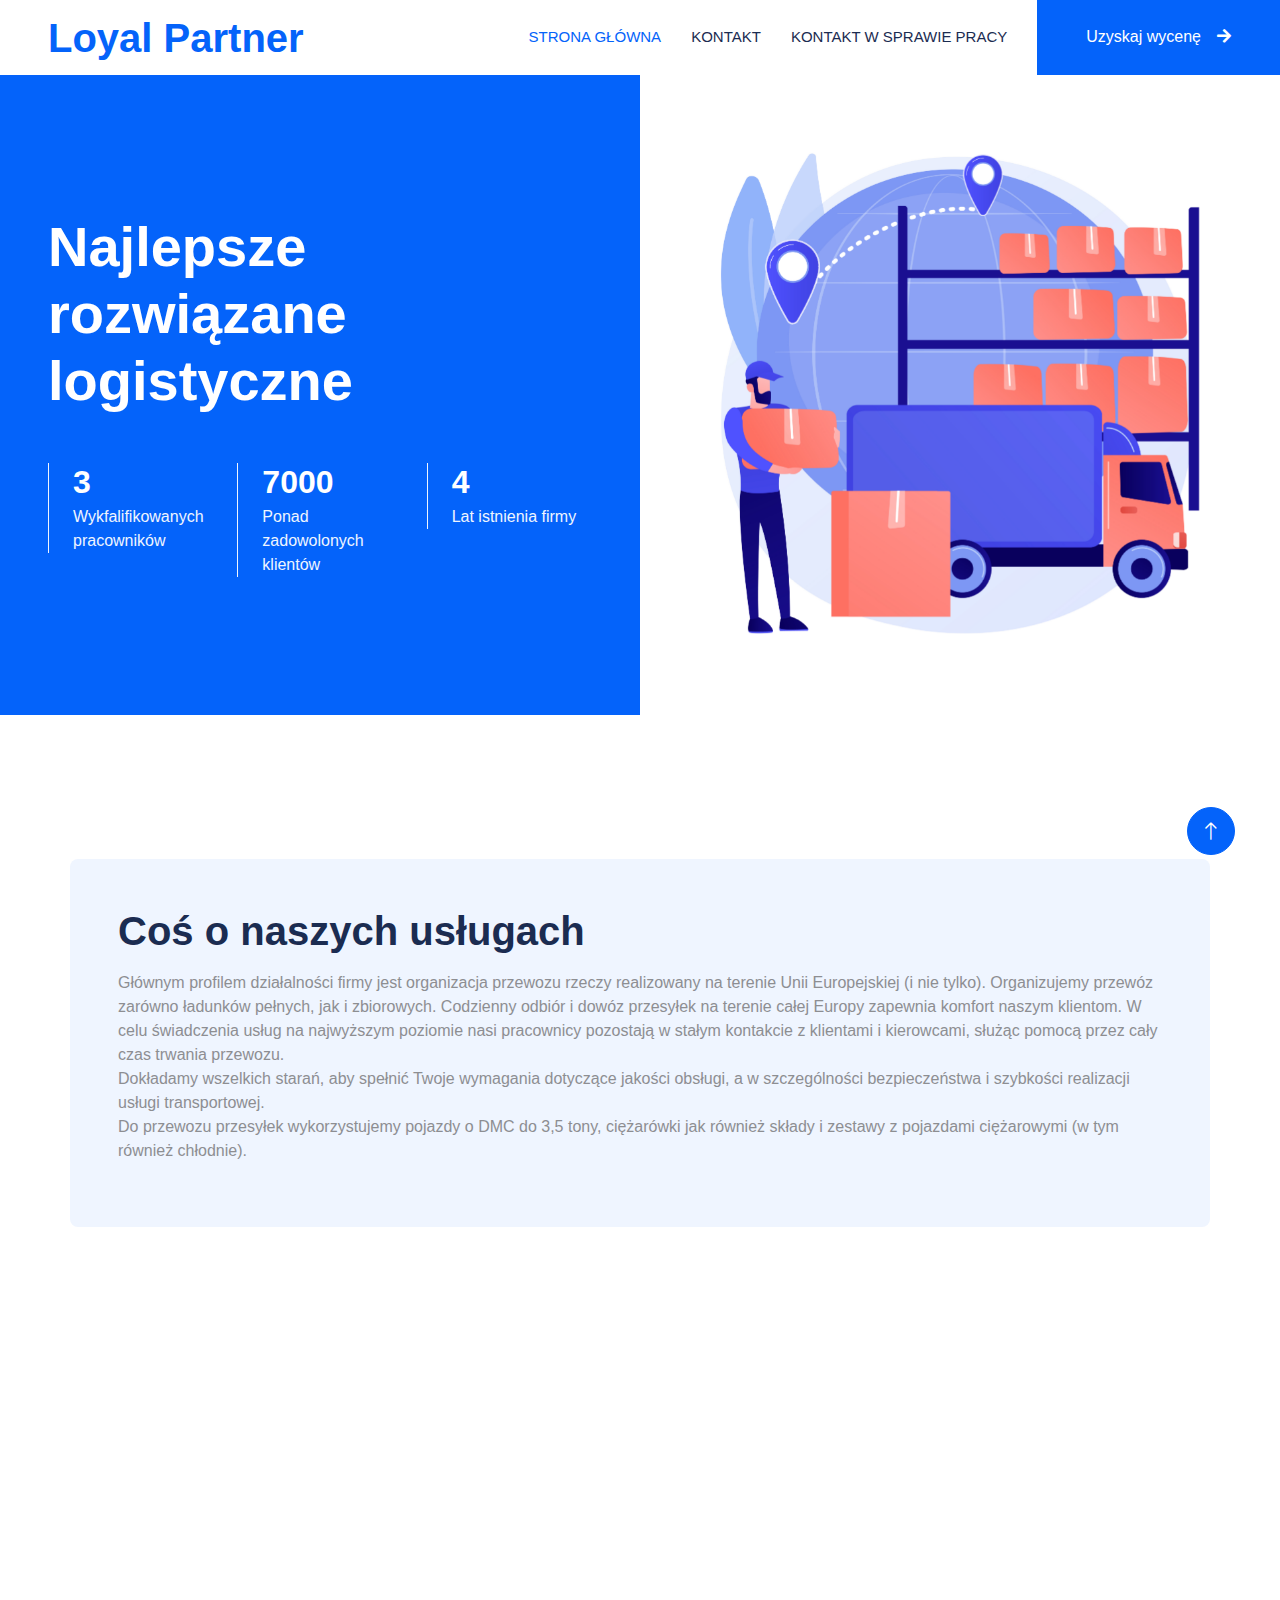
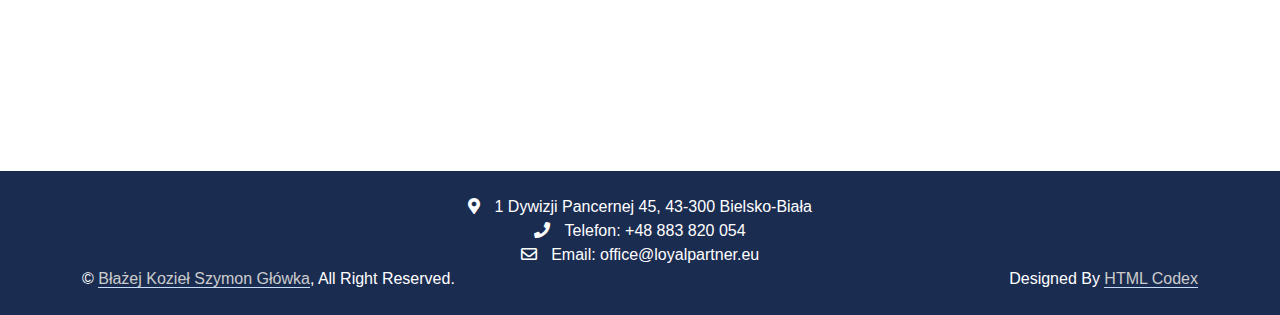
==== index.html @ e3529525 "Nowe Repo" ====
<!DOCTYPE html>
<html lang="en">

<head>
    <meta charset="utf-8">
    <title>Loyal Partner</title>
    <meta content="width=device-width, initial-scale=1.0" name="viewport">
    <meta content="" name="keywords">
    <meta content="" name="description">

    <!-- Icon Font Stylesheet -->
    <link href="https://cdnjs.cloudflare.com/ajax/libs/font-awesome/5.10.0/css/all.min.css" rel="stylesheet">
    <link href="https://cdn.jsdelivr.net/npm/bootstrap-icons@1.4.1/font/bootstrap-icons.css" rel="stylesheet">

    <!-- Libraries Stylesheet -->
    <link href="lib/animate/animate.min.css" rel="stylesheet">
    <link href="lib/owlcarousel/assets/owl.carousel.min.css" rel="stylesheet">
    <link href="lib/tempusdominus/css/tempusdominus-bootstrap-4.min.css" rel="stylesheet" />


    <link href="css/bootstrap.min.css" rel="stylesheet">

<link rel="stylesheet" href="https://cdnjs.cloudflare.com/ajax/libs/font-awesome/5.15.3/css/all.min.css" integrity="sha512-bcRfEwuYyQIi7vT3OXMTj6VR+kVxRaXb6IUIngs3lU0pG+zB5Re0p2HxN0K/AziWxSKX6LSb7q0RdItgH0R9zA==" crossorigin="anonymous" referrerpolicy="no-referrer" />

    <link href="css/style.css" rel="stylesheet">
</head>

<body>

    <nav class="navbar navbar-expand-lg bg-white navbar-light sticky-top p-0 wow fadeIn" data-wow-delay="0.1s">
        <a href="index.html" class="navbar-brand d-flex align-items-center px-4 px-lg-5">
            <h1 class="m-0 text-primary">Loyal Partner</h1>
        </a>
        <button type="button" class="navbar-toggler me-4" data-bs-toggle="collapse" data-bs-target="#navbarCollapse">
            <span class="navbar-toggler-icon"></span>
        </button>
        <div class="collapse navbar-collapse" id="navbarCollapse">
            <div class="navbar-nav ms-auto p-4 p-lg-0">
                <a href="index.html" class="nav-item nav-link active">Strona Główna</a>
                <div class="nav-item dropdown">
                </div>
                <a href="" class="nav-item nav-link">Kontakt</a>
				<a href="" class="nav-item nav-link">Kontakt w sprawie pracy</a>
            </div>
            <a href="" class="btn btn-primary rounded-0 py-4 px-lg-5 d-none d-lg-block">Uzyskaj wycenę<i class="fa fa-arrow-right ms-3"></i></a>
        </div>
    </nav>
	

    <div class="container-fluid header bg-primary p-0 mb-5"> 
        <div class="row g-0 align-items-center flex-column-reverse flex-lg-row">
            <div class="col-lg-6 p-5 wow fadeIn" data-wow-delay="0.1s">
                <h1 class="display-4 text-white mb-5">Najlepsze rozwiązane logistyczne</h1>
                <div class="row g-4">
                    <div class="col-sm-4">
                        <div class="border-start border-light ps-4">
                            <h2 class="text-white mb-1" data-toggle="counter-up">8</h2>
                            <p class="text-light mb-0">Wykfalifikowanych pracowników</p>
                        </div>
                    </div>
                    <div class="col-sm-4">
                        <div class="border-start border-light ps-4">
                            <h2 class="text-white mb-1" data-toggle="counter-up">20000</h2>
                            <p class="text-light mb-0">Ponad zadowolonych klientów</p>
                        </div>
                    </div>
                    <div class="col-sm-4">
                        <div class="border-start border-light ps-4">
                            <h2 class="text-white mb-1" data-toggle="counter-up">11</h2>
                            <p class="text-light mb-0">Lat istnienia firmy</p>
                        </div>
                    </div>
                </div>
            </div>
            <div class="col-lg-6 wow fadeIn" data-wow-delay="0.5s">
                <div class="owl-carousel header-carousel">
                    <div class="owl-carousel-item position-relative">
                        <img class="img-fluid" src="img\zdjecie1.jpg">
                        <div class="owl-carousel-text">
                        </div>
                    </div>
                </div>
            </div>
        </div>
    </div>

    <div class="container-xxl py-5">
        <div class="container">
            <div class="text-center mx-auto mb-5 wow fadeInUp" data-wow-delay="0.1s" style="max-width: 600px;">
                
            </div>
            <div class="row g-4">
                
                    <div class="service-item bg-light rounded h-100 p-5">
                        <h1 class="mb-3">Coś o naszych usługach</h1>
                        <p >Głównym profilem działalności firmy jest organizacja przewozu rzeczy realizowany na terenie Unii Europejskiej (i nie tylko). Organizujemy przewóz zarówno ładunków pełnych, jak i zbiorowych. Codzienny odbiór i dowóz przesyłek na terenie całej Europy zapewnia komfort naszym klientom. W celu świadczenia usług na najwyższym poziomie nasi pracownicy pozostają w stałym kontakcie z klientami i kierowcami, służąc pomocą przez cały czas trwania przewozu.<br>
Dokładamy wszelkich starań, aby spełnić Twoje wymagania dotyczące jakości obsługi, a w szczególności bezpieczeństwa i szybkości realizacji usługi transportowej.<br>
Do przewozu przesyłek wykorzystujemy pojazdy o DMC do 3,5 tony, ciężarówki jak również składy i zestawy z pojazdami ciężarowymi (w tym również chłodnie).</p>
                    </div>
                
            </div>
        </div>
    </div>

    <div class="container-xxl py-5">
        <div class="container">
            <div class="row g-5">
                <div class="col-lg-6 wow fadeIn" data-wow-delay="0.1s">
                    <div class="d-flex flex-column">
                        <img class="img-fluid rounded w-75 align-self-end" src="img/zdjecie2.jpg" alt="">
                        <img class="img-fluid rounded w-50 bg-white pt-3 pe-3" src="img/kurier1.jpg" alt="" style="margin-top: -10%;">
                    </div>
                </div>
                <div class="col-lg-6 wow fadeIn" data-wow-delay="0.5s">
                    <h1 class="mb-4">Dlaczego powinieneś wybrać nas</h1>
                    <p>Firma "Loyal Partner" to zespół osób z pasją. Z pasją do świadczenia usług transportowych i spedycyjnych. Zdecydowana większość zespołu to osoby z wieloletnim doświadczeniem w organizowaniu transportu rzeczy po terenie Europy.</p>
                    <p class="mb-4">Misją naszego zespołu jest podniesienie jakości świadczonych usług spedycyjnych i transportowych dla klientów. Każda z osób z Loyal Partner może poszczycić się wieloma sukcesami w realizacji transportu rzeczy na terenie Polski, choć głównie na terenie Unii Europejskiej i całej Europy. Jesteśmy firmą, która dzięki szerokim kontaktom na rynku transportowym nie pozostawia żadnego klienta bez zrealizowanej usługi transportowej..</p>
                </div>
            </div>
        </div>
    </div>





<footer class="custom-footer bg-dark py-4">
    <div class="contact-info">
        <p><i class="fas fa-map-marker-alt"></i> 1 Dywizji Pancernej 45, 43-300 Bielsko-Biała</p>
        <p><i class="fas fa-phone"></i> Telefon: +48 883 820 054</p>
        <p><i class="far fa-envelope"></i> Email: <a href="mailto:przyklad@email.com">office@loyalpartner.eu</a></p>
    </div>
    <div class="container">
        <div class="copyright">
            <div class="row">
                <div class="col-md-6 text-center text-md-start mb-3 mb-md-0">
                    &copy; <a class="border-bottom">Błażej Kozieł Szymon Główka</a>, All Right Reserved.
                </div>
                <div class="col-md-6 text-center text-md-end">
                    Designed By <a class="border-bottom" href="https://htmlcodex.com">HTML Codex</a>
                </div>
            </div>
        </div>
    </div>
</footer>


    <!-- Back to Top -->
    <a href="#" class="btn btn-lg btn-primary btn-lg-square rounded-circle back-to-top"><i class="bi bi-arrow-up"></i></a>


    <!-- JavaScript Libraries -->
    <script src="https://code.jquery.com/jquery-3.4.1.min.js"></script>
    <script src="https://cdn.jsdelivr.net/npm/bootstrap@5.0.0/dist/js/bootstrap.bundle.min.js"></script>
    <script src="lib/wow/wow.min.js"></script>
    <script src="lib/easing/easing.min.js"></script>
    <script src="lib/waypoints/waypoints.min.js"></script>
    <script src="lib/counterup/counterup.min.js"></script>
    <script src="lib/owlcarousel/owl.carousel.min.js"></script>
    <script src="lib/tempusdominus/js/moment.min.js"></script>
    <script src="lib/tempusdominus/js/moment-timezone.min.js"></script>
    <script src="lib/tempusdominus/js/tempusdominus-bootstrap-4.min.js"></script>

    <!-- Template Javascript -->
    <script src="js/main.js"></script>
</body>

</html>
---- css/style.css ----
/********** Template CSS **********/
:root {
    --primary: #0463FA;
    --light: #EFF5FF;
    --dark: #1B2C51;
}

.fw-medium {
    font-weight: 500 !important;
}

.fw-bold {
    font-weight: 700 !important;
}

.fw-black {
    font-weight: 900 !important;
}

.back-to-top {
    position: fixed;
    display: none;
    right: 45px;
    bottom: 45px;
    z-index: 99;
}


/*** Spinner ***/
#spinner {
    opacity: 0;
    visibility: hidden;
    transition: opacity .5s ease-out, visibility 0s linear .5s;
    z-index: 99999;
}

#spinner.show {
    transition: opacity .5s ease-out, visibility 0s linear 0s;
    visibility: visible;
    opacity: 1;
}


/*** Button ***/
.btn {
    font-weight: 500;
    transition: .5s;
}

.btn.btn-primary,
.btn.btn-secondary {
    color: #FFFFFF;
}

.btn-square {
    width: 38px;
    height: 38px;
}

.btn-sm-square {
    width: 32px;
    height: 32px;
}

.btn-lg-square {
    width: 48px;
    height: 48px;
}

.btn-square,
.btn-sm-square,
.btn-lg-square {
    padding: 0;
    display: flex;
    align-items: center;
    justify-content: center;
    font-weight: normal;
}

.navbar .dropdown-toggle::after {
    border: none;
    content: "\f107";
    font-family: "Font Awesome 5 Free";
    font-weight: 900;
    vertical-align: middle;
    margin-left: 8px;
}

.navbar .navbar-nav .nav-link {
    margin-right: 30px;
    padding: 25px 0;
    color: #FFFFFF;
    font-size: 15px;
    font-weight: 500;
    text-transform: uppercase;
    outline: none;
}

.navbar .navbar-nav .nav-link:hover,
.navbar .navbar-nav .nav-link.active {
    color: var(--primary);
}

@media (max-width: 991.98px) {
    .navbar .navbar-nav .nav-link  {
        margin-right: 0;
        padding: 10px 0;
    }

    .navbar .navbar-nav {
        border-top: 1px solid #EEEEEE;
    }
}

.navbar .navbar-brand,
.navbar a.btn {
    height: 75px;
}

.navbar .navbar-nav .nav-link {
    color: var(--dark);
    font-weight: 500;
}

.navbar.sticky-top {
    top: -100px;
    transition: .5s;
}

@media (min-width: 992px) {
    .navbar .nav-item .dropdown-menu {
        display: block;
        border: none;
        margin-top: 0;
        top: 150%;
        opacity: 0;
        visibility: hidden;
        transition: .5s;
    }

    .navbar .nav-item:hover .dropdown-menu {
        top: 100%;
        visibility: visible;
        transition: .5s;
        opacity: 1;
    }
}

.header-carousel .owl-carousel-text {
    position: absolute;
    width: 100%;
    height: 100%;
    padding: 3rem;
    top: 0;
    left: 0;
    display: flex;
    align-items: center;
    justify-content: center;
    text-shadow: 0 0 30px rgba(0, 0, 0, .1);
}

.header-carousel .owl-nav {
    position: absolute;
    width: 20px;
    height: 45px;
    bottom: 30px;
    left: 50%;
    transform: translateX(-50%);
    display: flex;
    justify-content: space-between;
}

.header-carousel .owl-nav .owl-prev,
.header-carousel .owl-nav .owl-next {
    width: 45px;
    height: 45px;
    display: flex;
    align-items: center;
    justify-content: center;
    color: #FFFFF;
    background: transparent;
    border: 1px solid #FFFFFF;
    border-radius: 45px;
    font-size: 22px;
    transition: .5s;
}

.header-carousel .owl-nav .owl-prev:hover,
.header-carousel .owl-nav .owl-next:hover {
    background: var(--primary);
    border-color: var(--primary);
}

.header-carousel .owl-dots {
    position: absolute;
    height: 45px;
    bottom: 30px;
    left: 50%;
    transform: translateX(-50%);
    display: flex;
    align-items: center;
    justify-content: center;
}

.header-carousel .owl-dot {
    position: relative;
    display: inline-block;
    margin: 0 5px;
    width: 15px;
    height: 15px;
    background: transparent;
    border: 1px solid #FFFFFF;
    border-radius: 15px;
    transition: .5s;
}

.header-carousel .owl-dot::after {
    position: absolute;
    content: "";
    width: 5px;
    height: 5px;
    top: 4px;
    left: 4px;
    background: #FFFFFF;
    border-radius: 5px;
}

.header-carousel .owl-dot.active {
    background: var(--primary);
    border-color: var(--primary);
}

.page-header {
    background: url(../img/header-page.jpg) top center no-repeat;
    background-size: cover;
    text-shadow: 0 0 30px rgba(0, 0, 0, .1);
}

.breadcrumb-item + .breadcrumb-item::before {
    color: var(--light);
}



.bootstrap-datetimepicker-widget.bottom {
    top: auto !important;
}

.bootstrap-datetimepicker-widget .table * {
    border-bottom-width: 0px;
}

.bootstrap-datetimepicker-widget .table th {
    font-weight: 500;
}

.bootstrap-datetimepicker-widget.dropdown-menu {
    padding: 10px;
    border-radius: 2px;
}

.bootstrap-datetimepicker-widget table td.active,
.bootstrap-datetimepicker-widget table td.active:hover {
    background: var(--primary);
}

.bootstrap-datetimepicker-widget table td.today::before {
    border-bottom-color: var(--primary);
}

.button:hover {
  transform: scale(1.1);
}

.custom-footer {
    background-color: #CCCCCC;; 
    color: #ffffff; 
    padding: 20px;
	text-align: center;
}

.custom-footer p {
    margin: 0; 
}

.custom-footer p i {
    margin-right: 10px; 
}

.custom-footer a {
    color: #ffffff;
    text-decoration: none; 
}

.custom-footer a:hover {
    color: #CCCCCC;
}

.custom-footer .copyright a {
    color: #CCCCCC; 
}

.custom-footer .copyright a:hover {
    color: #ffffff; 
}
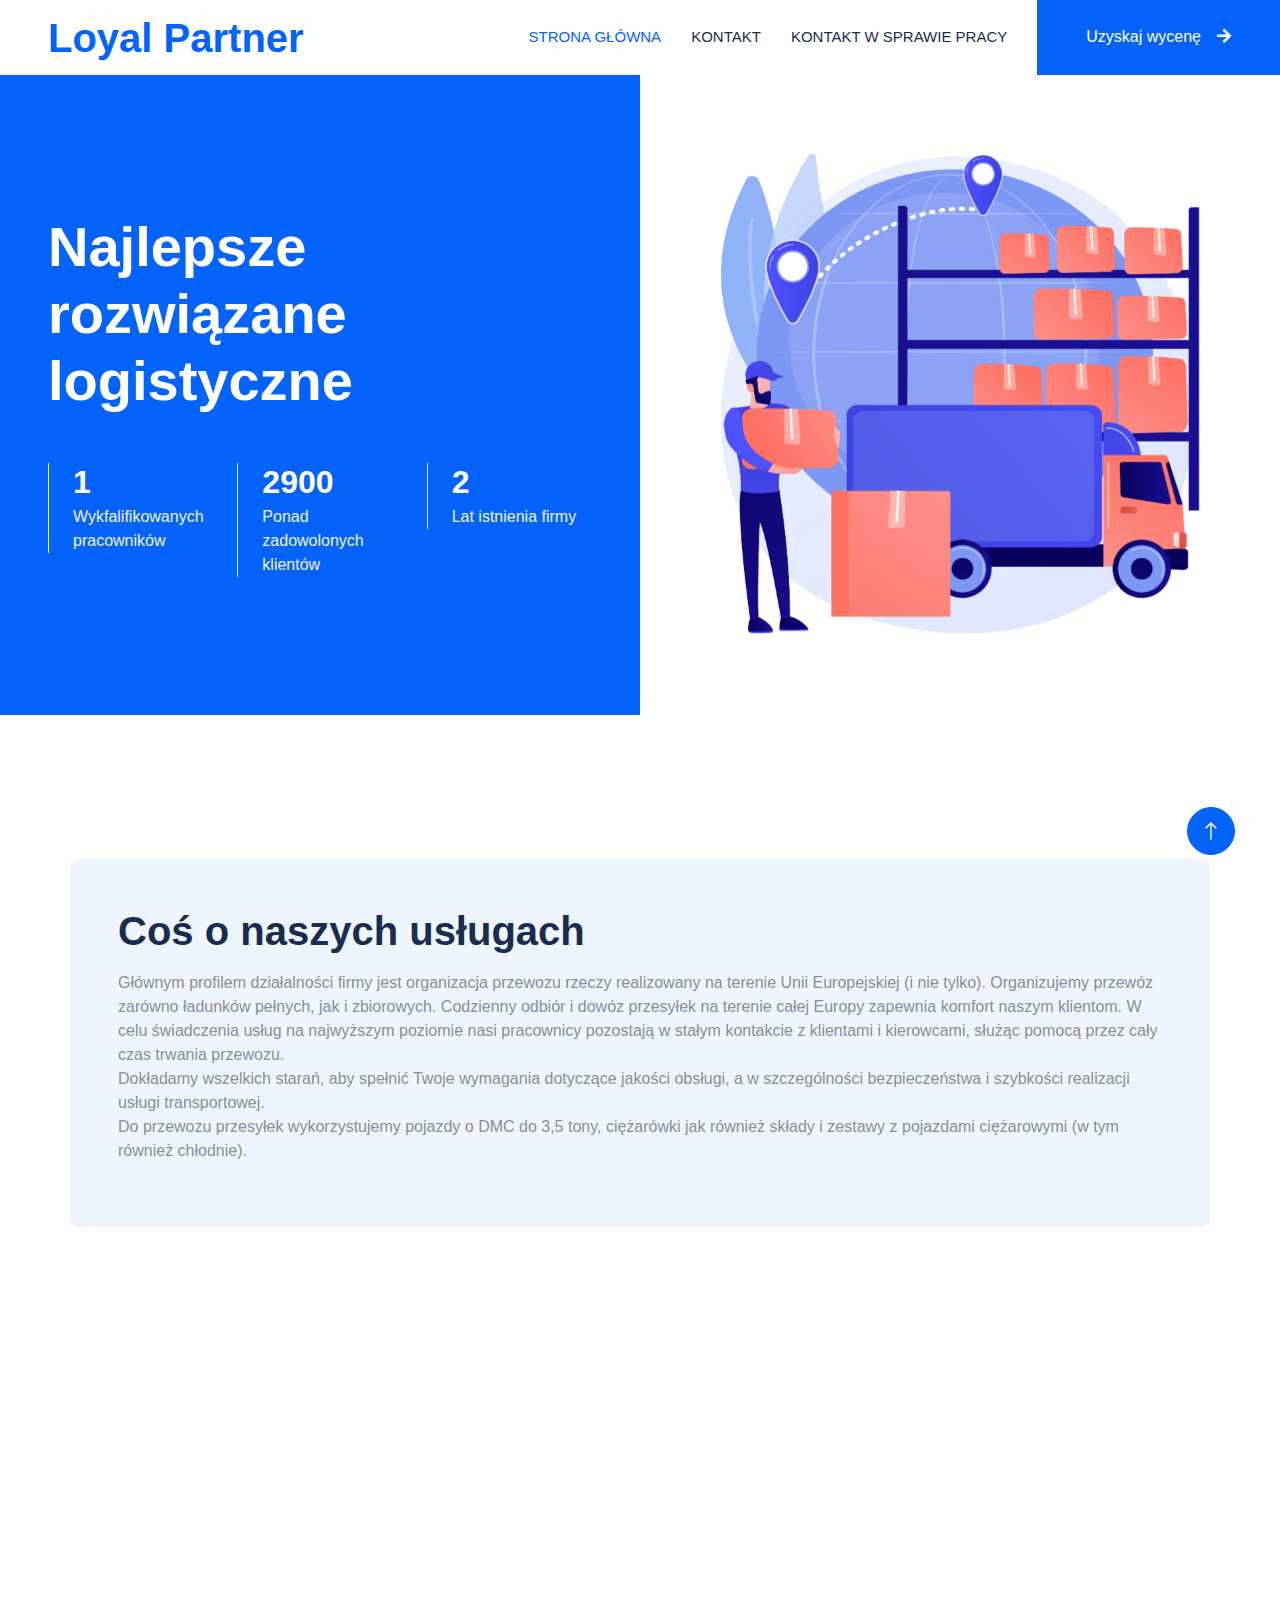
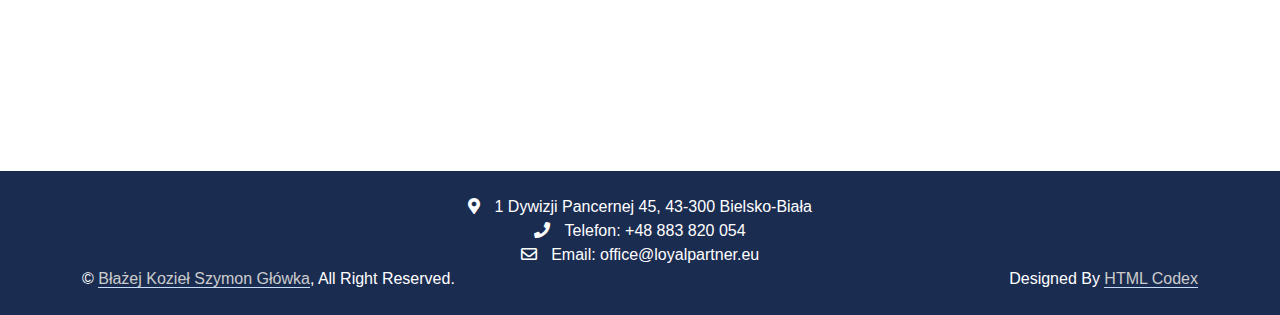
==== commit 65a3848f: "Zmieniono contact" ====
--- a/index.html
+++ b/index.html
@@ -39,7 +39,7 @@
                 <a href="index.html" class="nav-item nav-link active">Strona Główna</a>
                 <div class="nav-item dropdown">
                 </div>
-                <a href="" class="nav-item nav-link">Kontakt</a>
+                <a href="contact.html" class="nav-item nav-link">Kontakt</a>
 				<a href="" class="nav-item nav-link">Kontakt w sprawie pracy</a>
             </div>
             <a href="" class="btn btn-primary rounded-0 py-4 px-lg-5 d-none d-lg-block">Uzyskaj wycenę<i class="fa fa-arrow-right ms-3"></i></a>
@@ -165,4 +165,4 @@
     <script src="js/main.js"></script>
 </body>
 
-</html>+</html>
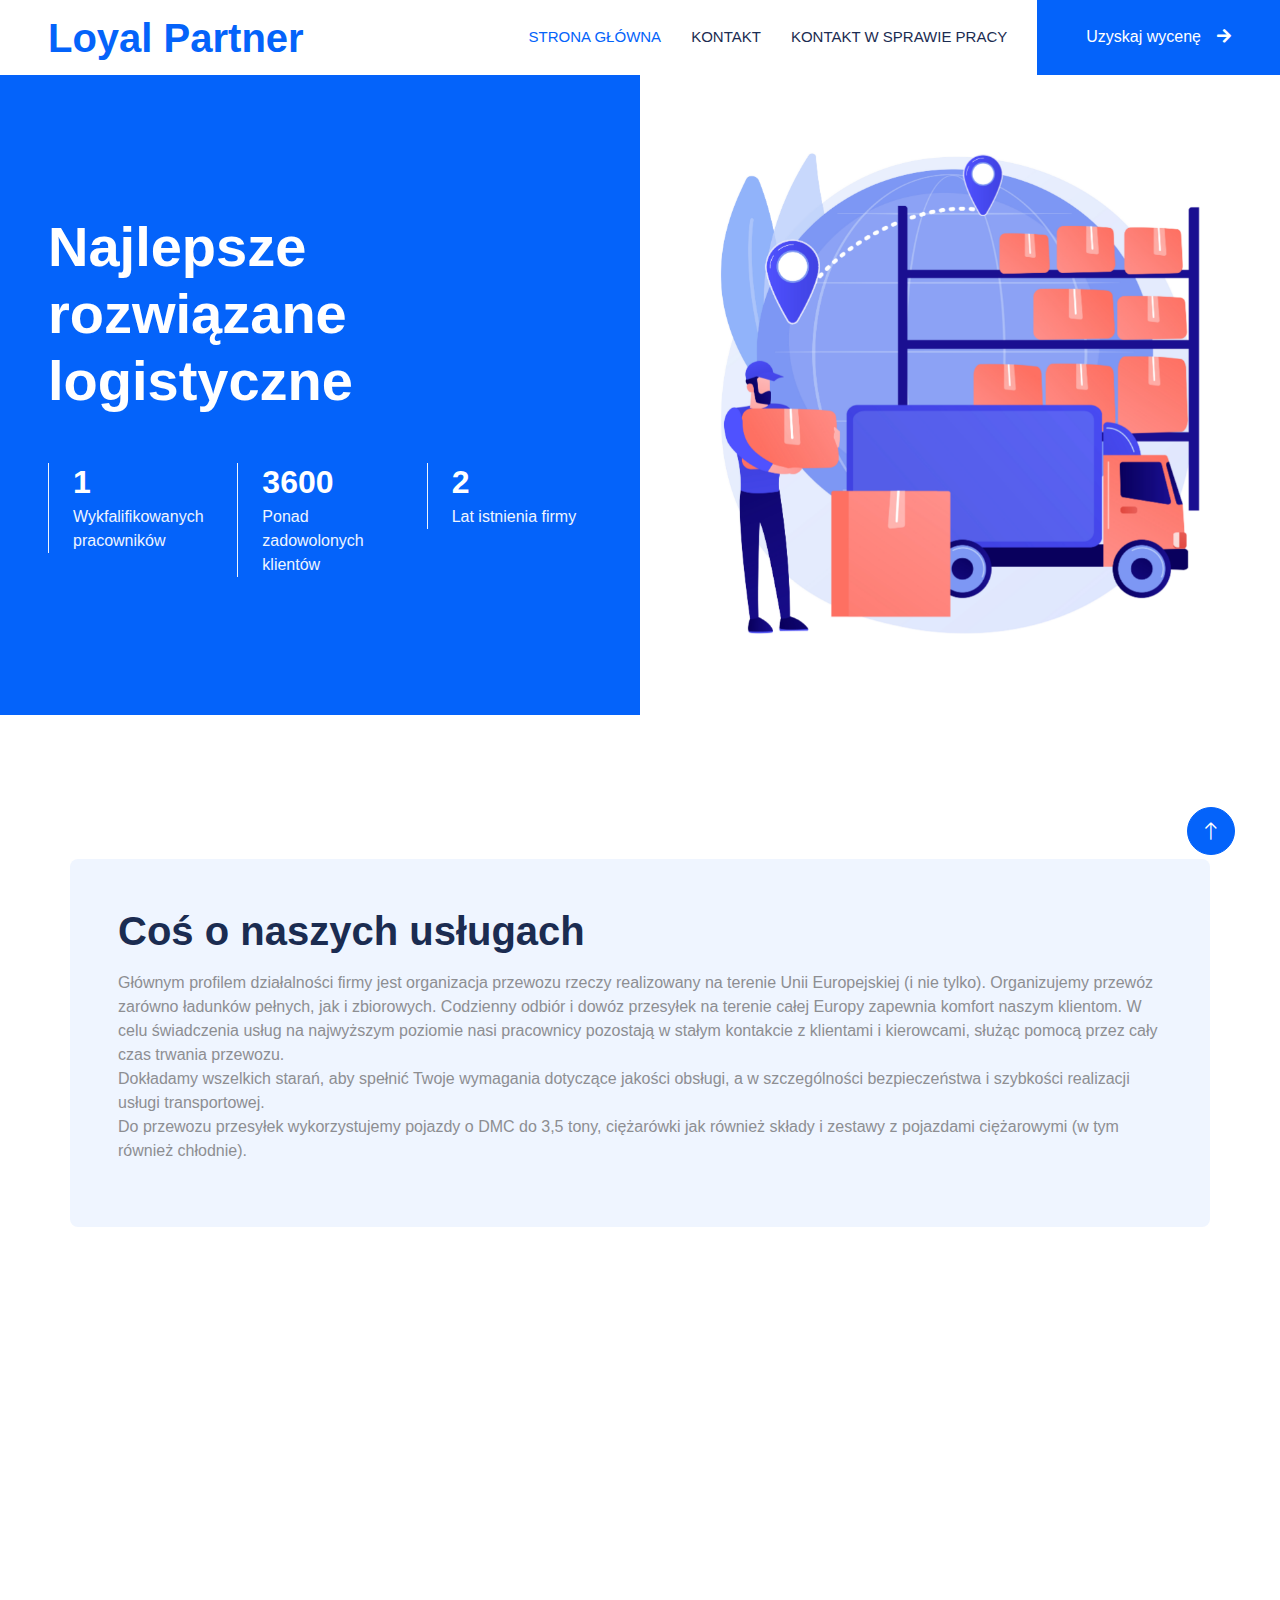
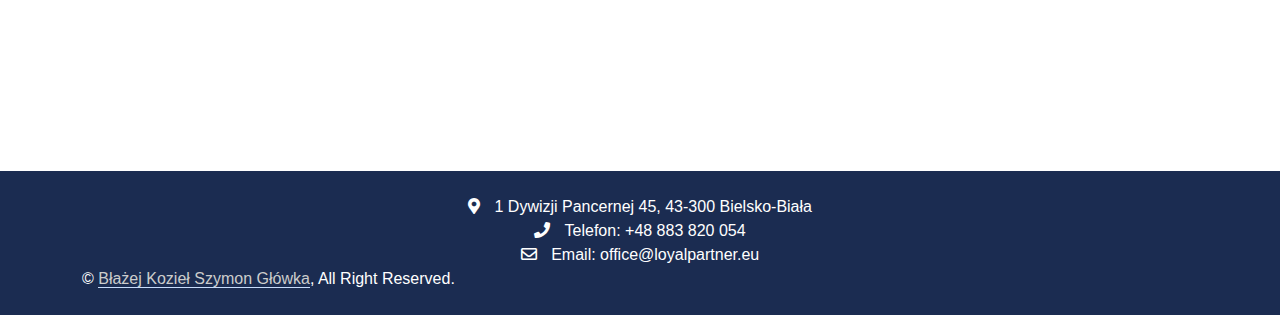
==== commit 7057ba82: "Update index.html" ====
--- a/index.html
+++ b/index.html
@@ -136,9 +136,7 @@
                 <div class="col-md-6 text-center text-md-start mb-3 mb-md-0">
                     &copy; <a class="border-bottom">Błażej Kozieł Szymon Główka</a>, All Right Reserved.
                 </div>
-                <div class="col-md-6 text-center text-md-end">
-                    Designed By <a class="border-bottom" href="https://htmlcodex.com">HTML Codex</a>
-                </div>
+                
             </div>
         </div>
     </div>
